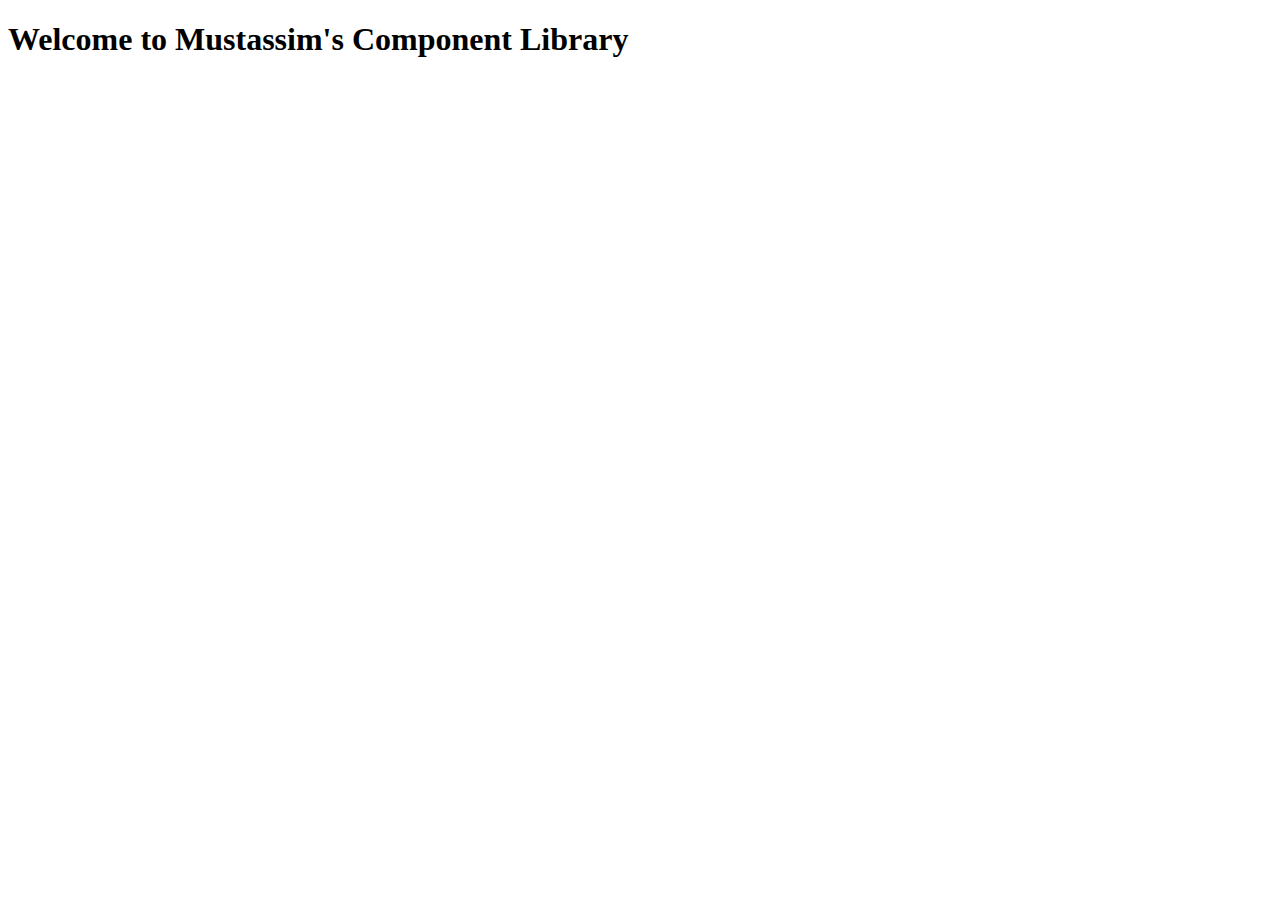
==== index.html @ 3884ae35 "Create index.html" ====
<!DOCTYPE html>
<html lang="en">
<head>
    <meta charset="UTF-8">
    <meta http-equiv="X-UA-Compatible" content="IE=edge">
    <meta name="viewport" content="width=device-width, initial-scale=1.0">
    <title>Component Library</title>
</head>
<body>
   <h1> Welcome to Mustassim's Component Library </h1>
</body>
</html>
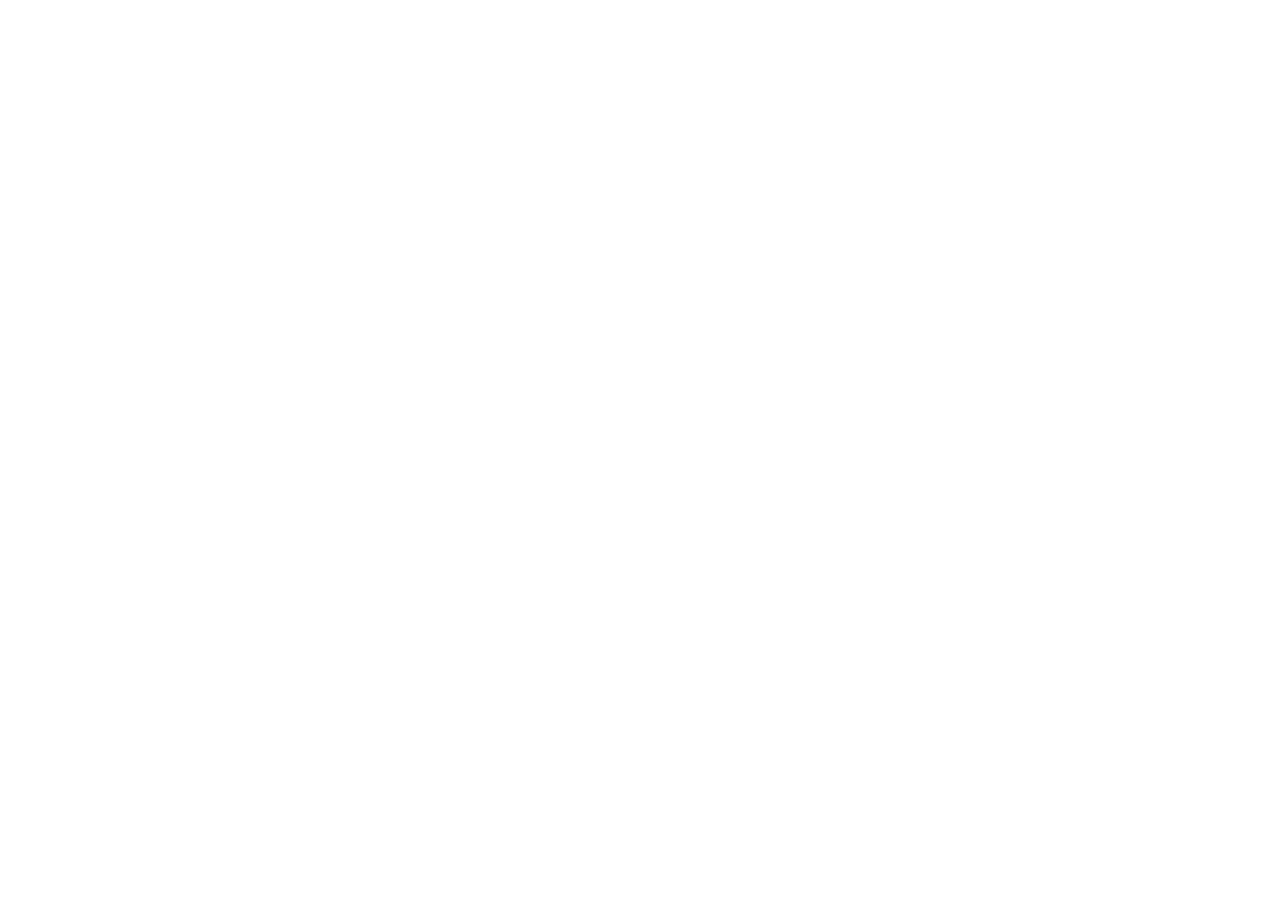
==== commit 67fa6f0a: "Main html file" ====
--- a/index.html
+++ b/index.html
@@ -4,9 +4,7 @@
     <meta charset="UTF-8">
     <meta http-equiv="X-UA-Compatible" content="IE=edge">
     <meta name="viewport" content="width=device-width, initial-scale=1.0">
-    <title>Component Library</title>
 </head>
 <body>
-   <h1> Welcome to Mustassim's Component Library </h1>
 </body>
 </html>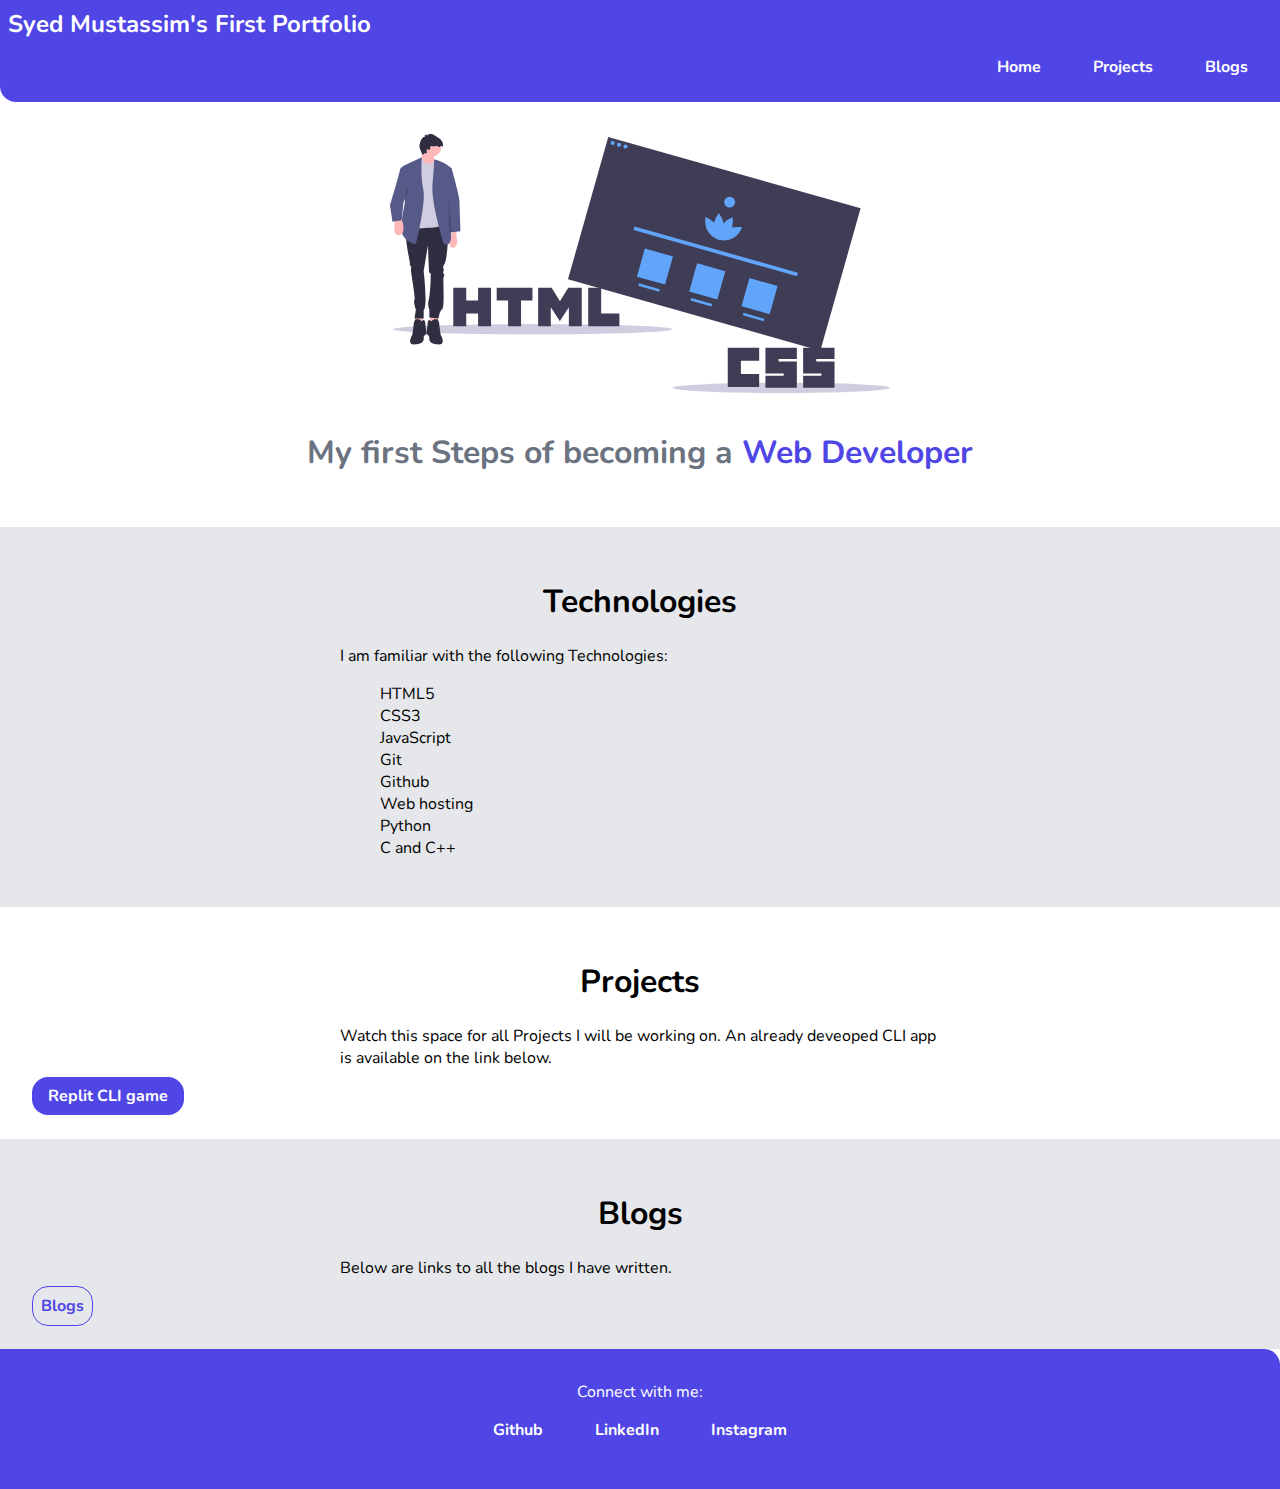
==== commit 8639bb7e: "projects html file" ====
--- a/index.html
+++ b/index.html
@@ -4,7 +4,107 @@
     <meta charset="UTF-8">
     <meta http-equiv="X-UA-Compatible" content="IE=edge">
     <meta name="viewport" content="width=device-width, initial-scale=1.0">
+    <title>Home | Syed Mustassim</title>
+    <link href="styles.css" rel="stylesheet"/>
 </head>
 <body>
+   
+    <nav class="navigation container">
+        <div class="nav-brand"> Syed Mustassim's First Portfolio </div>
+        <ul class="list-non-bullet nav-pills">
+            <li class="list-item-inline">
+                <a class="link link-active" href="/">Home</a>
+            </li>
+            <li class="list-item-inline">
+                <a class="link " href="projects.html">Projects</a>
+            </li>
+            <li class="list-item-inline">
+                <a class="link" href="blogs.html">Blogs</a>
+            </li>
+        </ul>
+
+    </nav>
+
+    <header class="hero">
+        <img class="hero-img" src="images/image1.svg" />
+        <h1 class="hero-heading">My first Steps of becoming a
+            <span class="heading-highlight">
+                Web Developer
+            </span>
+        </h1>
+
+    </header>
+    
+    
+    <section class="section ow">
+        <div class="container container-center">
+            <h1>Technologies</h1>
+            <p><bold> I am familiar with the following Technologies:
+                
+                <ul class="list-non-bullet">
+                    <li>HTML5</li>
+                    <li>CSS3</li>
+                    <li>JavaScript</li>
+                    <li>Git</li>
+                    <li>Github</li>
+                    <li>Web hosting</li>
+                    <li>Python</li>
+                    <li>C and C++</li>
+            
+                </ul>
+
+            </p>
+        </div>
+    </section>
+
+    
+    <section class="section">
+        <div class="container container-center">
+            <h1>Projects</h1>
+            <p>Watch this space for all Projects I will be working on.
+                An already deveoped CLI app is available on the link below.
+            </p>
+        </div>
+        
+        <a class="link link-primary" 
+    href="https://replit.com/@mustassim/QnAGame1?embed=1&output=1">
+    Replit CLI game</a>
+
+    </section>
+
+    <section class="section ow">
+        <div class="container container-center">
+            <h1>Blogs</h1>
+            <p>Below are links to all the blogs I have written. 
+            </p>
+        </div>
+        
+        <a class="link link-secondary" 
+    href="https://newshamsterblog.wordpress.com/2020/03/27/a-brief-look-into-the-syrian-turmoil/">
+    Blogs</a>
+
+    </section>
+
+    <footer class="footer container">
+        <div class="footer-header">Connect with me: </div>
+        <ul class="social-links list-non-bullet">
+            <li class="list-item-inline">
+                <a class="link" href="https://github.com/mustassim">
+                    Github
+                </a>
+            </li>
+            <li class="list-item-inline">
+                <a class="link" href="https://www.linkedin.com/in/syed-mustassim-mustaq-250a59101/">
+                    LinkedIn
+                </a>
+            </li>
+            <li class="list-item-inline">
+                <a class="link" href="https://instagram.com/thatwaywardnomad">
+                    Instagram
+                </a>
+            </li>
+        </ul>
+    </footer>
+
 </body>
 </html>--- a/styles.css
+++ b/styles.css
@@ -0,0 +1,153 @@
+@import url('https://fonts.googleapis.com/css2?family=Nunito:wght@300;700&display=swap');
+
+:root{
+    --primary-color:#4F46E5;
+    --new-color: #6B7280;
+    --off-white: #E5E7EB;
+    --secondary-color: #FDE68A;
+}
+
+body {
+    font-family: Nunito, sans-serif;
+    margin: 0px;
+}
+
+hr{
+    margin: 2rem 0rem;
+}
+
+/** Containers **/
+
+.container { 
+    padding-left: 1rem;
+    padding-right: 1rem;
+}
+
+.container-center{ 
+    margin: auto;
+    max-width: 600px;
+}
+
+/** Links **/ 
+
+.link{ 
+    text-decoration: none;
+    padding: 0.5rem 1rem;
+    font-weight: bold;
+    text-align: center;
+}
+
+.link-primary{
+    background-color: var(--primary-color);
+    border-radius: 1rem;
+    color: white;
+    text-align: center;
+}
+
+.link-secondary{
+    color: var(--primary-color);
+    padding: 0.5rem;
+    border-radius: 1rem;
+    border: 1px solid var(--primary-color);
+}
+
+.link-tertiary{ 
+    color: black;
+    padding: 0.5rem;
+    border-radius: 1rem;
+    border: 1px solid var(--primary-color);
+}
+
+/** Lists **/
+
+.list-non-bullet { 
+    list-style: none;
+}
+
+.list-item-inline { 
+    display: inline;
+    padding: 0rem 0.5rem;
+}
+
+/** Navigation **/
+
+.navigation{
+    background-color: var(--primary-color);
+    color: white;  
+    border-bottom-left-radius: 1rem;
+    padding: 0.5rem;
+}
+
+.nav-brand{ 
+    font-weight: bold;
+    font-size: 1.5rem;
+}
+.navigation .nav-pills{ 
+    text-align: right;
+}
+.navigation .link{
+    color: white;
+}
+
+.navigation .link-active{ 
+    font-weight: bold;
+}
+
+/** Header**/
+
+.hero{ 
+    padding: 2rem
+}
+
+.hero-img{ 
+    max-width: 500px;
+    display: block;
+    margin: auto;
+}
+
+.hero-heading{ 
+    text-align: center;
+    padding-top: 1rem;
+    color: var(--new-color);
+}
+
+.heading-highlight{ 
+    color: var(--primary-color);
+}
+
+/**sections**/
+
+.section{
+    padding: 2rem;
+}
+
+.section h1{ 
+    text-align: center;
+}
+
+.ow{
+    background-color: var(--off-white);
+}
+
+.cw{
+    background-color: var(--secondary-color);
+    border-radius: 2rem 1rem ;
+}
+
+/**Footer**/
+
+.footer{ 
+    background-color: var(--primary-color);
+    padding: 2rem 0rem;
+    text-align: center;
+    color: white;
+    border-top-right-radius: 1rem;
+}
+
+.footer .link{
+    color: white;
+}
+
+.footer ul{ 
+    padding-inline-start: 0px;
+}
